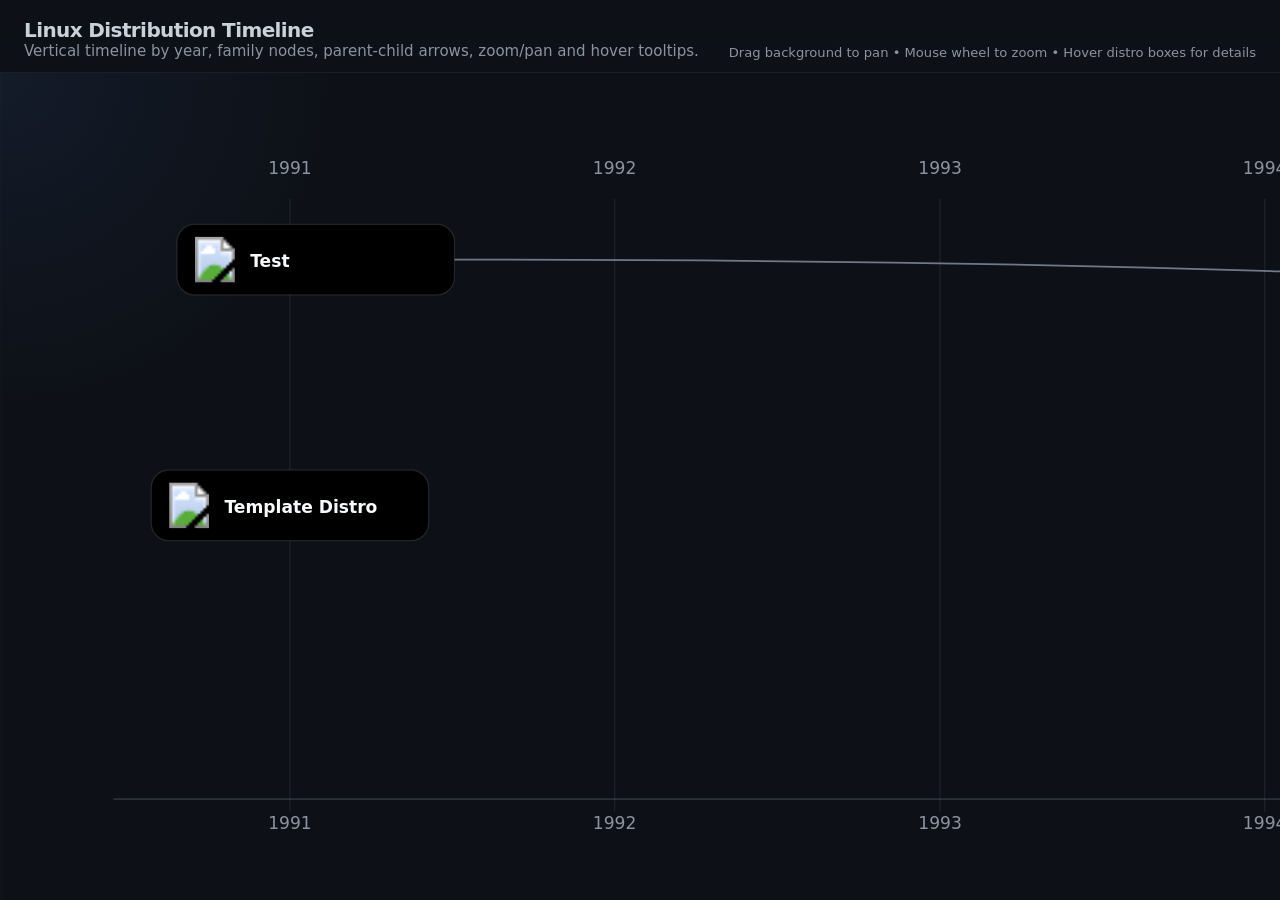
==== timeline.html @ a5b40c92 "rework" ====
<!DOCTYPE html>
<html lang="en">
<head>
  <meta charset="UTF-8" />
  <meta name="viewport" content="width=device-width, initial-scale=1.0" />
  <title>Linux Distribution Timeline</title>
  <link rel="stylesheet" href="timeline.css">
</head>
<body>
  <div id="app">
    <header>
      <div>
        <h1>Linux Distribution Timeline</h1>
        <p>Vertical timeline by year, family nodes, parent-child arrows, zoom/pan and hover tooltips.</p>
      </div>
      <div class="hint">Drag background to pan • Mouse wheel to zoom • Hover distro boxes for details</div>
    </header>
    <div id="timeline-wrap">
      <svg id="timeline-svg" viewBox="0 0 1400 1200" preserveAspectRatio="xMinYMin meet"></svg>
    </div>
    <div class="tooltip" id="tooltip"></div>
  </div>

  <script src="timeline.js"></script>
</body>
</html>
---- timeline.css ----
:root {
  color-scheme: dark;
  color: #c9d1d9;
  background: #0d1117;
  font-family: system-ui, -apple-system, BlinkMacSystemFont, "Segoe UI", sans-serif;
}

* {
  box-sizing: border-box;
}

html, body {
  margin: 0;
  padding: 0;
  min-height: 100%;
  background: #0d1117;
  color: #c9d1d9;
}

body {
  overflow: hidden;
}

#app {
  width: 100vw;
  height: 100vh;
  display: flex;
  flex-direction: column;
}

header {
  padding: 18px 24px 12px;
  display: flex;
  justify-content: space-between;
  align-items: flex-end;
  gap: 16px;
  background: linear-gradient(180deg, rgba(13,17,23,0.94), rgba(13,17,23,0.86));
  border-bottom: 1px solid rgba(255,255,255,0.06);
  z-index: 2;
}

header h1 {
  margin: 0;
  font-size: 1.25rem;
  font-weight: 700;
  letter-spacing: -0.03em;
}

header p {
  margin: 0;
  font-size: 0.94rem;
  color: #8b949e;
}

#timeline-wrap {
  position: relative;
  flex: 1;
  overflow: auto;
  background: radial-gradient(circle at top left, rgba(97, 140, 255, 0.08), transparent 22%),
              linear-gradient(90deg, transparent 0%, rgba(255,255,255,0.02) 1px, transparent 2px),
              #0d1117;
}

#timeline-svg {
  display: block;
  width: max-content;
  height: 100%;
  min-height: 100%;
}

.tooltip {
  position: absolute;
  top: 0;
  left: 0;
  padding: 10px 12px;
  border-radius: 12px;
  background: rgba(16, 22, 33, 0.94);
  border: 1px solid rgba(255,255,255,0.08);
  color: #f0f6fc;
  font-size: 0.92rem;
  pointer-events: none;
  opacity: 0;
  transform: translate(-50%, -110%);
  transition: opacity 120ms ease, transform 120ms ease;
  white-space: nowrap;
  z-index: 3;
}

.tooltip.visible {
  opacity: 1;
  transform: translate(-50%, -120%);
}

.tooltip strong {
  display: block;
  font-weight: 700;
  margin-bottom: 4px;
}

.hint {
  color: #8b949e;
  font-size: 0.82rem;
  margin-top: 4px;
}

.year-label {
  fill: #8b949e;
  font-size: 0.85rem;
  text-anchor: middle;
}

.grid-line {
  stroke: rgba(148,163,184,0.12);
  stroke-width: 1;
}

.axis-line {
  stroke: rgba(148,163,184,0.22);
  stroke-width: 1.5;
}

.link-path {
  fill: none;
  stroke: rgba(148,163,184,0.8);
  stroke-width: 1.4;
  opacity: 0.9;
}

.node-text {
  fill: #f8fafc;
  font-size: 0.85rem;
  pointer-events: none;
  font-weight: 600;
}
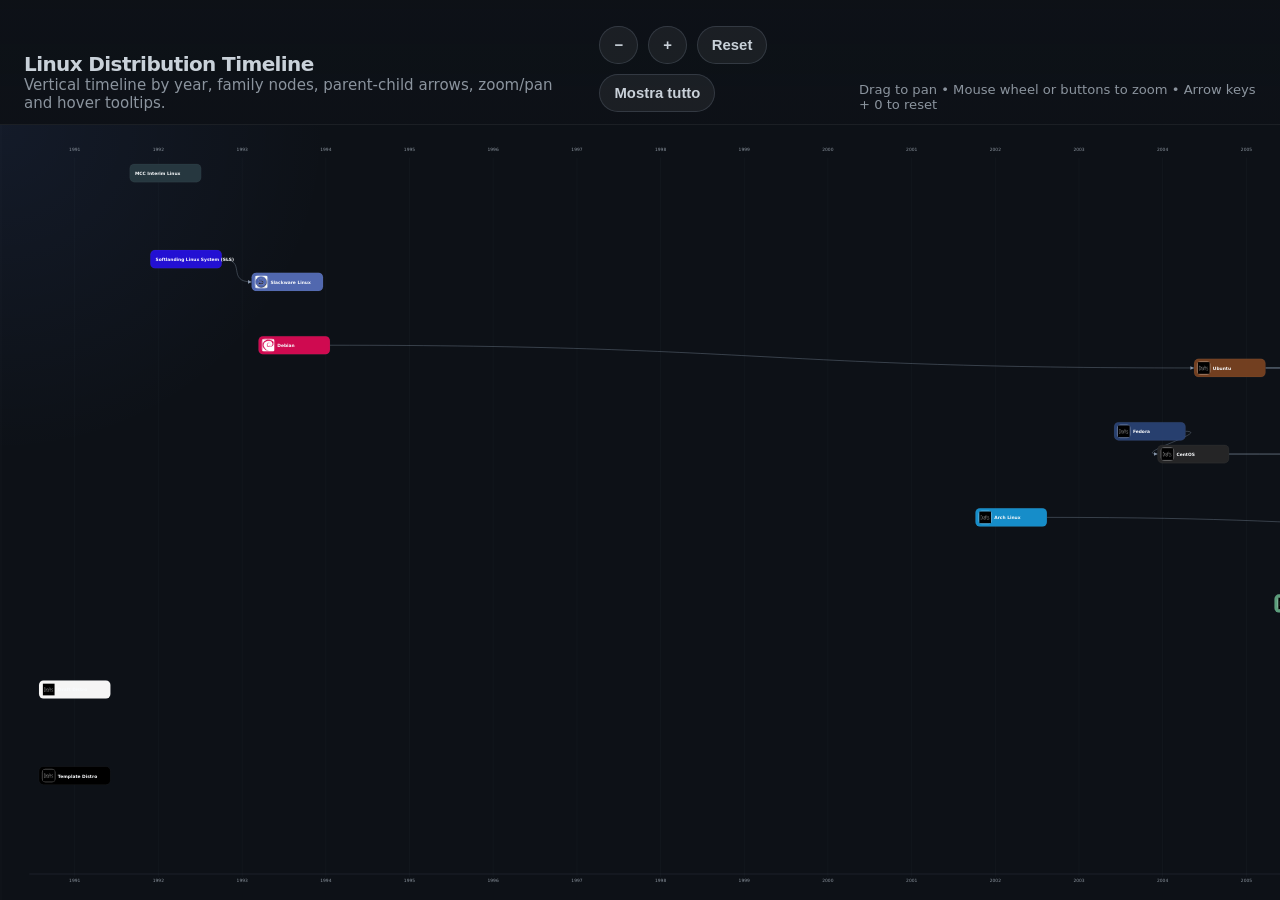
==== commit ddbc0b99: "fix navigazione" ====
--- a/timeline.html
+++ b/timeline.html
@@ -13,7 +13,13 @@
         <h1>Linux Distribution Timeline</h1>
         <p>Vertical timeline by year, family nodes, parent-child arrows, zoom/pan and hover tooltips.</p>
       </div>
-      <div class="hint">Drag background to pan • Mouse wheel to zoom • Hover distro boxes for details</div>
+      <div class="controls">
+        <button id="zoom-out" type="button" aria-label="Zoom out">−</button>
+        <button id="zoom-in" type="button" aria-label="Zoom in">+</button>
+        <button id="reset-view" type="button">Reset</button>
+        <button id="fit-view" type="button">Mostra tutto</button>
+      </div>
+      <div class="hint">Drag to pan • Mouse wheel or buttons to zoom • Arrow keys + 0 to reset</div>
     </header>
     <div id="timeline-wrap">
       <svg id="timeline-svg" viewBox="0 0 1400 1200" preserveAspectRatio="xMinYMin meet"></svg>
--- a/timeline.css
+++ b/timeline.css
@@ -97,10 +97,54 @@
   margin-bottom: 4px;
 }
 
+.controls {
+  display: flex;
+  flex-wrap: wrap;
+  gap: 10px;
+  align-items: center;
+  margin-top: 8px;
+}
+
+.controls button {
+  border: 1px solid rgba(148,163,184,0.2);
+  background: rgba(255,255,255,0.06);
+  color: #c9d1d9;
+  padding: 10px 14px;
+  border-radius: 999px;
+  font-size: 0.93rem;
+  font-weight: 600;
+  transition: background 120ms ease, border-color 120ms ease;
+}
+
+.controls button:hover,
+.controls button:focus-visible {
+  background: rgba(255,255,255,0.12);
+  border-color: rgba(148,163,184,0.4);
+  outline: none;
+}
+
 .hint {
   color: #8b949e;
   font-size: 0.82rem;
   margin-top: 4px;
+}
+
+#timeline-wrap {
+  position: relative;
+  flex: 1;
+  overflow: auto;
+  background: radial-gradient(circle at top left, rgba(97, 140, 255, 0.08), transparent 22%),
+              linear-gradient(90deg, transparent 0%, rgba(255,255,255,0.02) 1px, transparent 2px),
+              #0d1117;
+  overscroll-behavior: contain;
+}
+
+#timeline-svg {
+  display: block;
+  width: max-content;
+  height: 100%;
+  min-height: 100%;
+  touch-action: none;
 }
 
 .year-label {
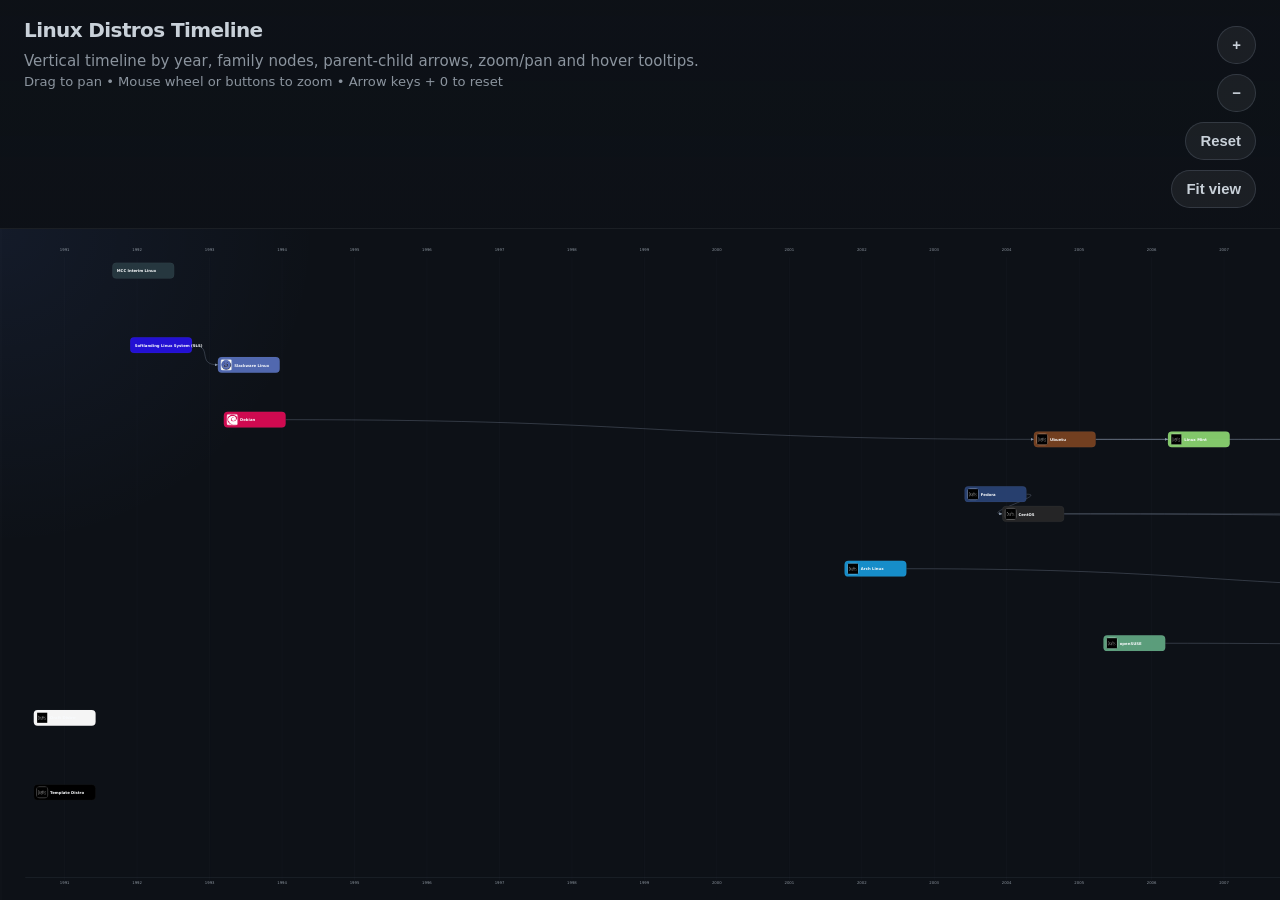
==== commit 31ee4de3: "fix" ====
--- a/timeline.html
+++ b/timeline.html
@@ -3,23 +3,23 @@
 <head>
   <meta charset="UTF-8" />
   <meta name="viewport" content="width=device-width, initial-scale=1.0" />
-  <title>Linux Distribution Timeline</title>
+  <title>Linux Distros Timeline</title>
   <link rel="stylesheet" href="timeline.css">
 </head>
 <body>
   <div id="app">
     <header>
-      <div>
-        <h1>Linux Distribution Timeline</h1>
+      <div class="intro">
+        <h1>Linux Distros Timeline</h1>
         <p>Vertical timeline by year, family nodes, parent-child arrows, zoom/pan and hover tooltips.</p>
+        <div class="hint">Drag to pan • Mouse wheel or buttons to zoom • Arrow keys + 0 to reset</div>
       </div>
       <div class="controls">
+        <button id="zoom-in" type="button" aria-label="Zoom in">+</button>
         <button id="zoom-out" type="button" aria-label="Zoom out">−</button>
-        <button id="zoom-in" type="button" aria-label="Zoom in">+</button>
         <button id="reset-view" type="button">Reset</button>
-        <button id="fit-view" type="button">Mostra tutto</button>
+        <button id="fit-view" type="button">Fit view</button>
       </div>
-      <div class="hint">Drag to pan • Mouse wheel or buttons to zoom • Arrow keys + 0 to reset</div>
     </header>
     <div id="timeline-wrap">
       <svg id="timeline-svg" viewBox="0 0 1400 1200" preserveAspectRatio="xMinYMin meet"></svg>
--- a/timeline.css
+++ b/timeline.css
@@ -32,11 +32,16 @@
   padding: 18px 24px 12px;
   display: flex;
   justify-content: space-between;
-  align-items: flex-end;
-  gap: 16px;
+  align-items: flex-start;
+  gap: 24px;
   background: linear-gradient(180deg, rgba(13,17,23,0.94), rgba(13,17,23,0.86));
   border-bottom: 1px solid rgba(255,255,255,0.06);
   z-index: 2;
+}
+
+.intro {
+  flex: 1 1 0;
+  min-width: 260px;
 }
 
 header h1 {
@@ -47,7 +52,7 @@
 }
 
 header p {
-  margin: 0;
+  margin: 10px 0 0;
   font-size: 0.94rem;
   color: #8b949e;
 }
@@ -99,10 +104,11 @@
 
 .controls {
   display: flex;
-  flex-wrap: wrap;
+  flex-direction: column;
   gap: 10px;
-  align-items: center;
-  margin-top: 8px;
+  align-items: flex-end;
+  justify-content: flex-start;
+  padding: 8px 0;
 }
 
 .controls button {
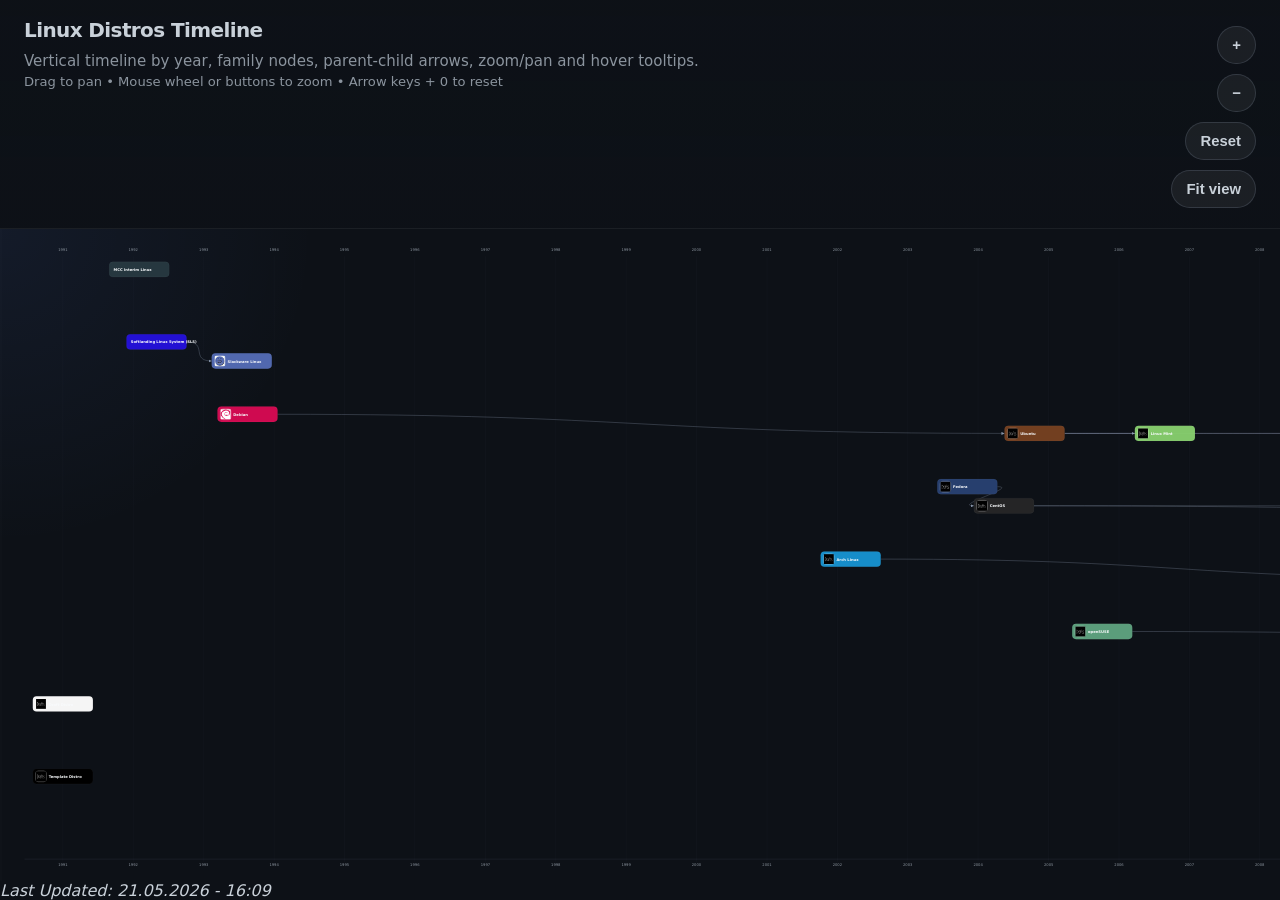
==== commit e727f951: "Update timeline.html" ====
--- a/timeline.html
+++ b/timeline.html
@@ -25,6 +25,7 @@
       <svg id="timeline-svg" viewBox="0 0 1400 1200" preserveAspectRatio="xMinYMin meet"></svg>
     </div>
     <div class="tooltip" id="tooltip"></div>
+    <i>Last Updated: 21.05.2026 - 16:09</i>
   </div>
 
   <script src="timeline.js"></script>
